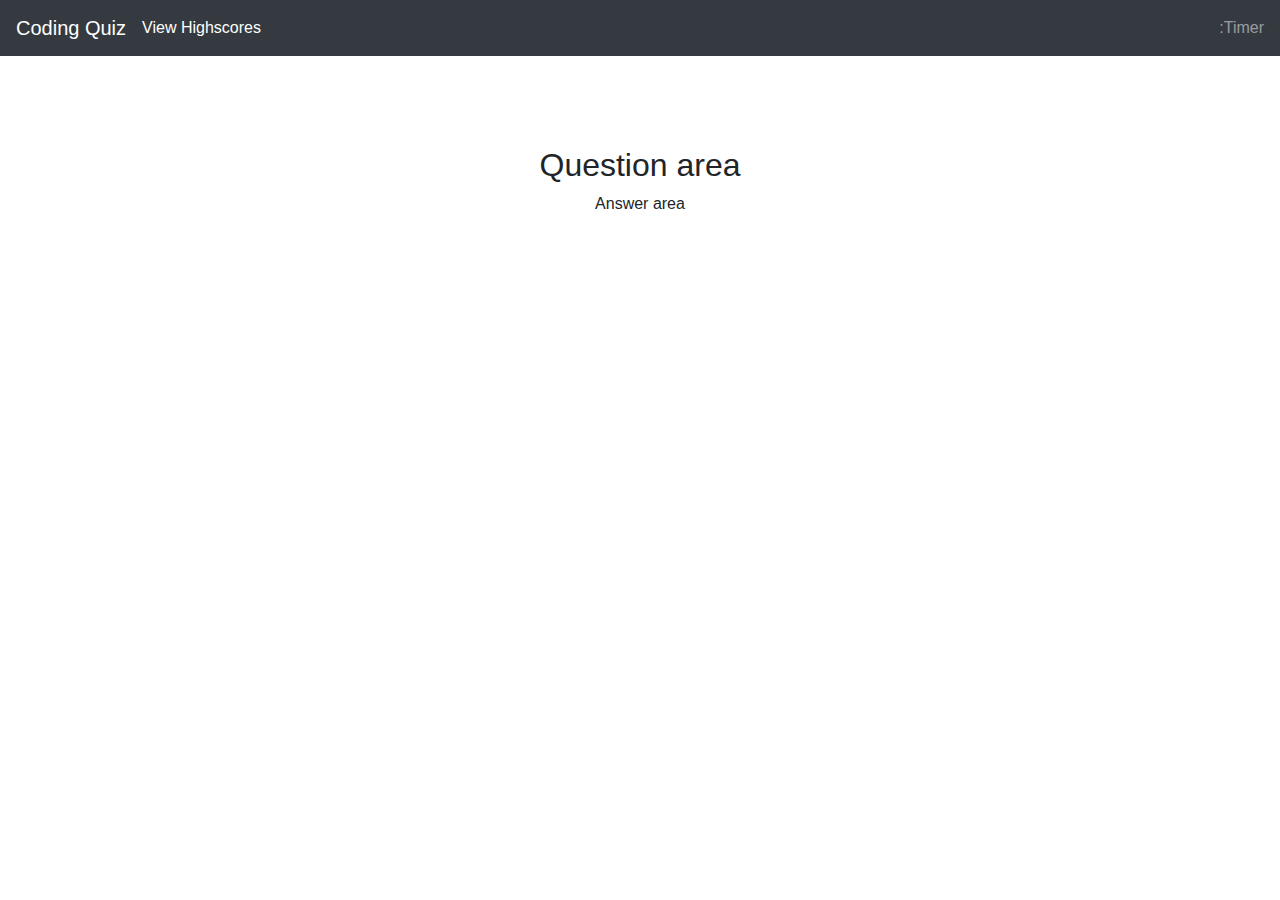
==== index.html @ a05e2c9d "Finished the main page and css" ====
<!DOCTYPE html>
<html lang="en">
<head>
    <meta charset="UTF-8">
    <meta name="viewport" content="width=device-width, initial-scale=1.0">
    <link rel="stylesheet" href="https://stackpath.bootstrapcdn.com/bootstrap/4.5.2/css/bootstrap.min.css" integrity="sha384-JcKb8q3iqJ61gNV9KGb8thSsNjpSL0n8PARn9HuZOnIxN0hoP+VmmDGMN5t9UJ0Z" crossorigin="anonymous">
    <link rel="stylesheet" href="style.css">
    <title>Coding Quiz</title>
</head>
<body>
    <nav class="navbar navbar-dark bg-dark">
        <span class="navbar-brand mb-0 h1">Coding Quiz</span>
        <ul class="navbar-nav mr-auto">
            <li class="nav-item active">
              <a class="nav-link" href="#">View Highscores<span class="sr-only">(current)</span></a> <!--Will save highscore then display-->
            </li>
        </ul>
        <span class="navbar-text">:Timer</span> <!--Timer-->
      </nav>
<main class="container text-center my-container">
    <div class="row">
        <div class="col">
           <h2>Question area</h2> <!--This will change depending on the question-->
        </div>
    </div>
    <div class="row">
        <div class="col">
            <p> Answer area</p> <!--Will be the Answer area. Have buttons or forms for answers-->
        </div>
    </div>
</main>
<!--
    Add navbar with reset highscore button on left and a timer on far right
    Main body/
    bellow have a bold text displaying questions
    Have a multiple choice buttons
    some questions might need a form box to input answer
    have a muted text stating the correct answer
    main body/
-->
</body>
</html>
---- style.css ----
html {
    position: relative;
    min-height: 100%;
}
body {
    margin-bottom: 60px;
}
.my-container {
    -webkit-border-radius: 25px;
    border-radius: 25px;
    margin-bottom: 20px;
    margin-top: 90px;
}
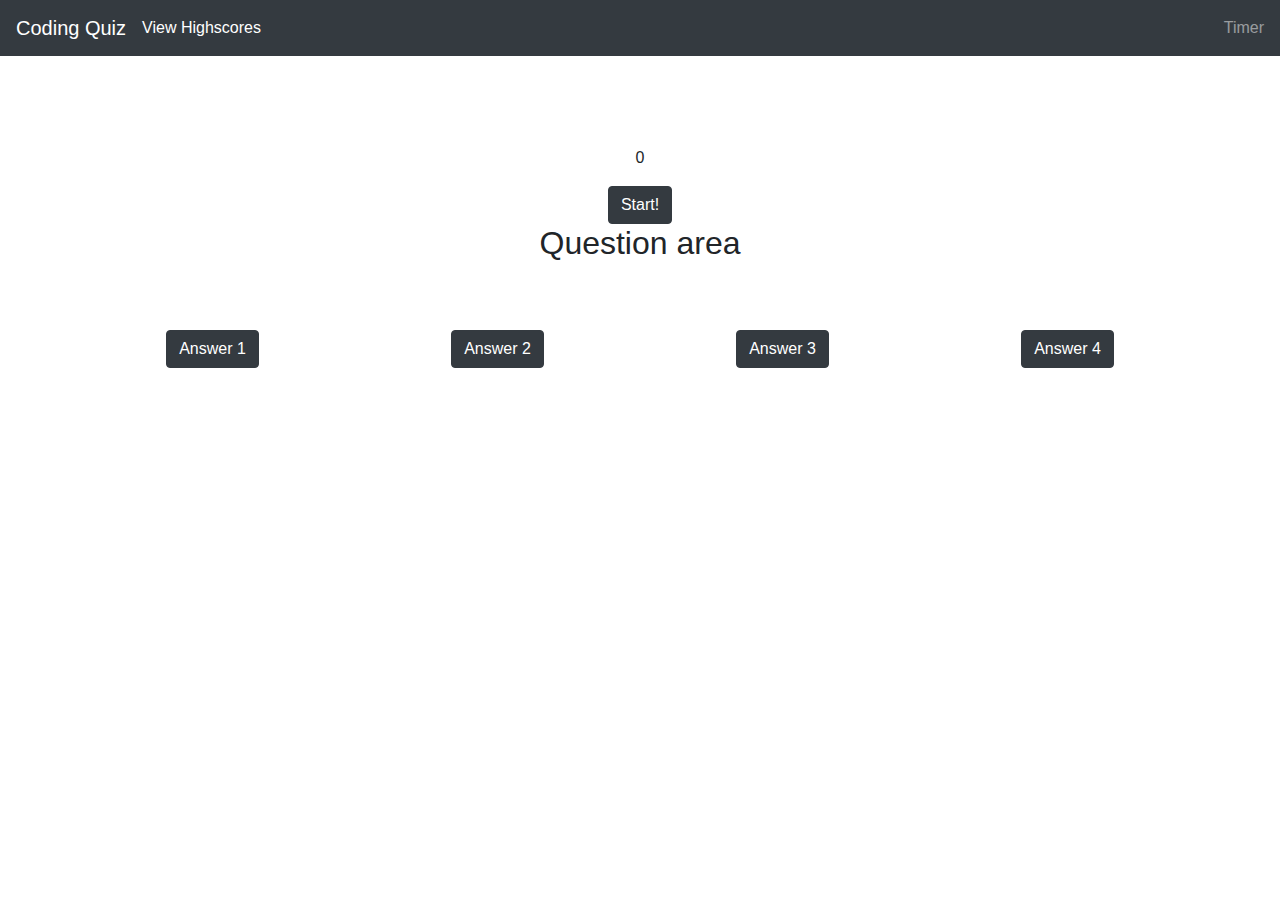
==== commit 3e90a0d2: "timer" ====
--- a/index.html
+++ b/index.html
@@ -15,20 +15,38 @@
               <a class="nav-link" href="#">View Highscores<span class="sr-only">(current)</span></a> <!--Will save highscore then display-->
             </li>
         </ul>
-        <span class="navbar-text">:Timer</span> <!--Timer-->
+        <span class="navbar-text">Timer</span> <!--Timer-->        
       </nav>
 <main class="container text-center my-container">
+    
+    <p id="timer">0</p>
+    <button id="start" type="button" class="btn btn-dark start">Start!</button>
+    
     <div class="row">
         <div class="col">
            <h2>Question area</h2> <!--This will change depending on the question-->
         </div>
     </div>
-    <div class="row">
+    <div class="row answercol"> <!--Will be the Answer area. Have buttons or forms for answers-->
         <div class="col">
-            <p> Answer area</p> <!--Will be the Answer area. Have buttons or forms for answers-->
+            <button type="button" class="btn btn-dark button1">Answer 1</button>
+        </div>
+        <div class="col">
+            <button type="button" class="btn btn-dark button2">Answer 2</button>
+        </div>
+        <div class="col">
+            <button type="button" class="btn btn-dark button3">Answer 3</button>
+        </div>
+        <div class="col">
+            <button type="button" class="btn btn-dark button4">Answer 4</button>
         </div>
     </div>
 </main>
+<!-- Questions
+What does CSS stand for?
+What does HTML stand for?
+
+-->
 <!--
     Add navbar with reset highscore button on left and a timer on far right
     Main body/
@@ -38,6 +56,7 @@
     have a muted text stating the correct answer
     main body/
 -->
+<script src="java.js"></script>
 </body>
 </html>
 
--- a/style.css
+++ b/style.css
@@ -10,4 +10,8 @@
     border-radius: 25px;
     margin-bottom: 20px;
     margin-top: 90px;
-}+}
+.answercol {
+    margin-top: 60px;
+}
+
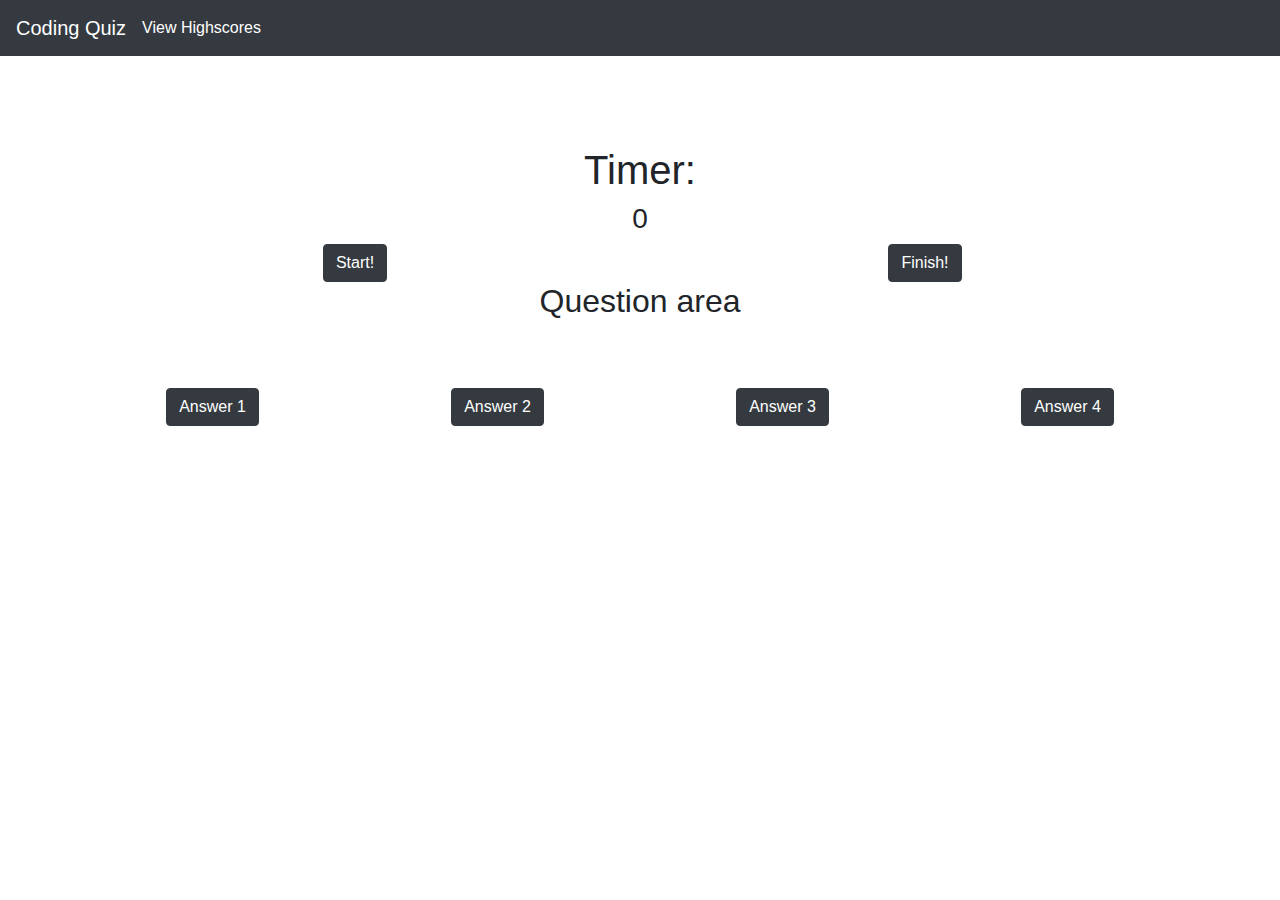
==== commit 8394c4e1: "question loader" ====
--- a/index.html
+++ b/index.html
@@ -8,37 +8,52 @@
     <title>Coding Quiz</title>
 </head>
 <body>
+    <!--Nav bar-->
     <nav class="navbar navbar-dark bg-dark">
         <span class="navbar-brand mb-0 h1">Coding Quiz</span>
         <ul class="navbar-nav mr-auto">
             <li class="nav-item active">
               <a class="nav-link" href="#">View Highscores<span class="sr-only">(current)</span></a> <!--Will save highscore then display-->
             </li>
-        </ul>
-        <span class="navbar-text">Timer</span> <!--Timer-->        
-      </nav>
+        </ul>       
+    </nav>
+<!--End of Nav-->
+
 <main class="container text-center my-container">
-    
-    <p id="timer">0</p>
-    <button id="start" type="button" class="btn btn-dark start">Start!</button>
-    
+    <!--Timer-->
     <div class="row">
         <div class="col">
-           <h2>Question area</h2> <!--This will change depending on the question-->
+            <h1>Timer:</h1>
+            <h3 id="timer">0</h3>                     
         </div>
     </div>
+    <div class="row">
+        <div class="col">
+            <button id="start" type="button" class="btn btn-dark start">Start!</button>
+        </div>        
+        <div class="col">
+            <button id="finish" type="button" class="btn btn-dark finish">Finish!</button>
+        </div>
+    </div> 
+    <!--Questions-->
+    <div class="row">
+        <div class="col">
+           <h2 id="question">Question area</h2> <!--This will change depending on the question-->
+        </div>
+    </div>
+    <!--Answer buttons-->
     <div class="row answercol"> <!--Will be the Answer area. Have buttons or forms for answers-->
         <div class="col">
-            <button type="button" class="btn btn-dark button1">Answer 1</button>
+            <button type="button" class="btn btn-dark answer1">Answer 1</button>
         </div>
         <div class="col">
-            <button type="button" class="btn btn-dark button2">Answer 2</button>
+            <button type="button" class="btn btn-dark answer2">Answer 2</button>
         </div>
         <div class="col">
-            <button type="button" class="btn btn-dark button3">Answer 3</button>
+            <button type="button" class="btn btn-dark answer3">Answer 3</button>
         </div>
         <div class="col">
-            <button type="button" class="btn btn-dark button4">Answer 4</button>
+            <button type="button" class="btn btn-dark answer4">Answer 4</button>
         </div>
     </div>
 </main>
@@ -48,7 +63,7 @@
 
 -->
 <!--
-    Add navbar with reset highscore button on left and a timer on far right
+    Add navbar with view highscore button on left and a timer on far right
     Main body/
     bellow have a bold text displaying questions
     Have a multiple choice buttons
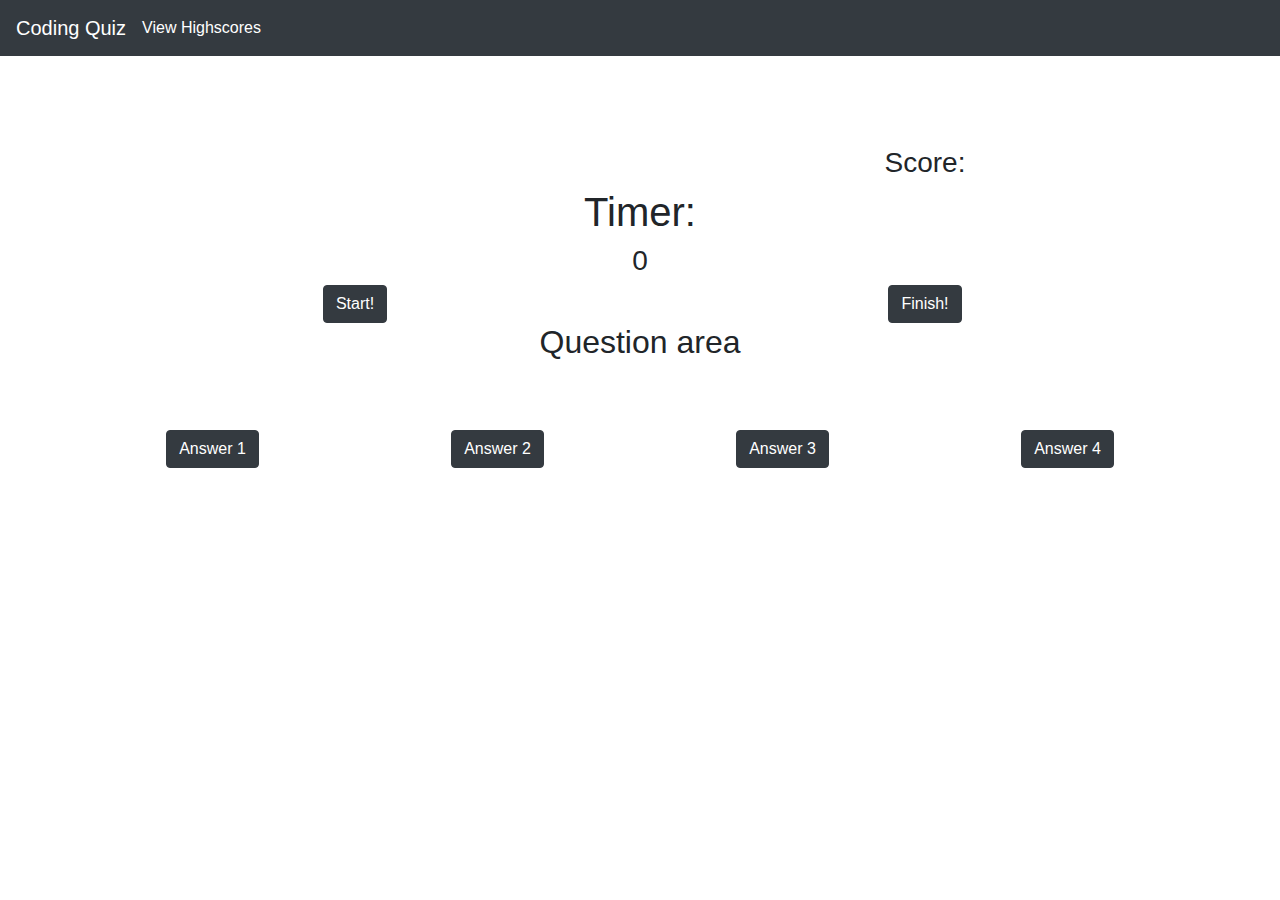
==== commit 43cfe9a8: "questions,asnwers" ====
--- a/index.html
+++ b/index.html
@@ -20,6 +20,15 @@
 <!--End of Nav-->
 
 <main class="container text-center my-container">
+    <div class="row">
+        <div class="col">
+            <h3 class="correct text-muted" id="correct"></h3>
+        </div>
+        <div class="col">
+            <h3>Score:<div class="score"></div></h3>
+        </div>
+    </div>
+
     <!--Timer-->
     <div class="row">
         <div class="col">
@@ -44,16 +53,16 @@
     <!--Answer buttons-->
     <div class="row answercol"> <!--Will be the Answer area. Have buttons or forms for answers-->
         <div class="col">
-            <button type="button" class="btn btn-dark answer1">Answer 1</button>
+            <button type="button" class="btn btn-dark answer1" id="answer1">Answer 1</button>
         </div>
         <div class="col">
-            <button type="button" class="btn btn-dark answer2">Answer 2</button>
+            <button type="button" class="btn btn-dark answer2" id="answer2">Answer 2</button>
         </div>
         <div class="col">
-            <button type="button" class="btn btn-dark answer3">Answer 3</button>
+            <button type="button" class="btn btn-dark answer3" id="answer3">Answer 3</button>
         </div>
         <div class="col">
-            <button type="button" class="btn btn-dark answer4">Answer 4</button>
+            <button type="button" class="btn btn-dark answer4" id="answer4">Answer 4</button>
         </div>
     </div>
 </main>
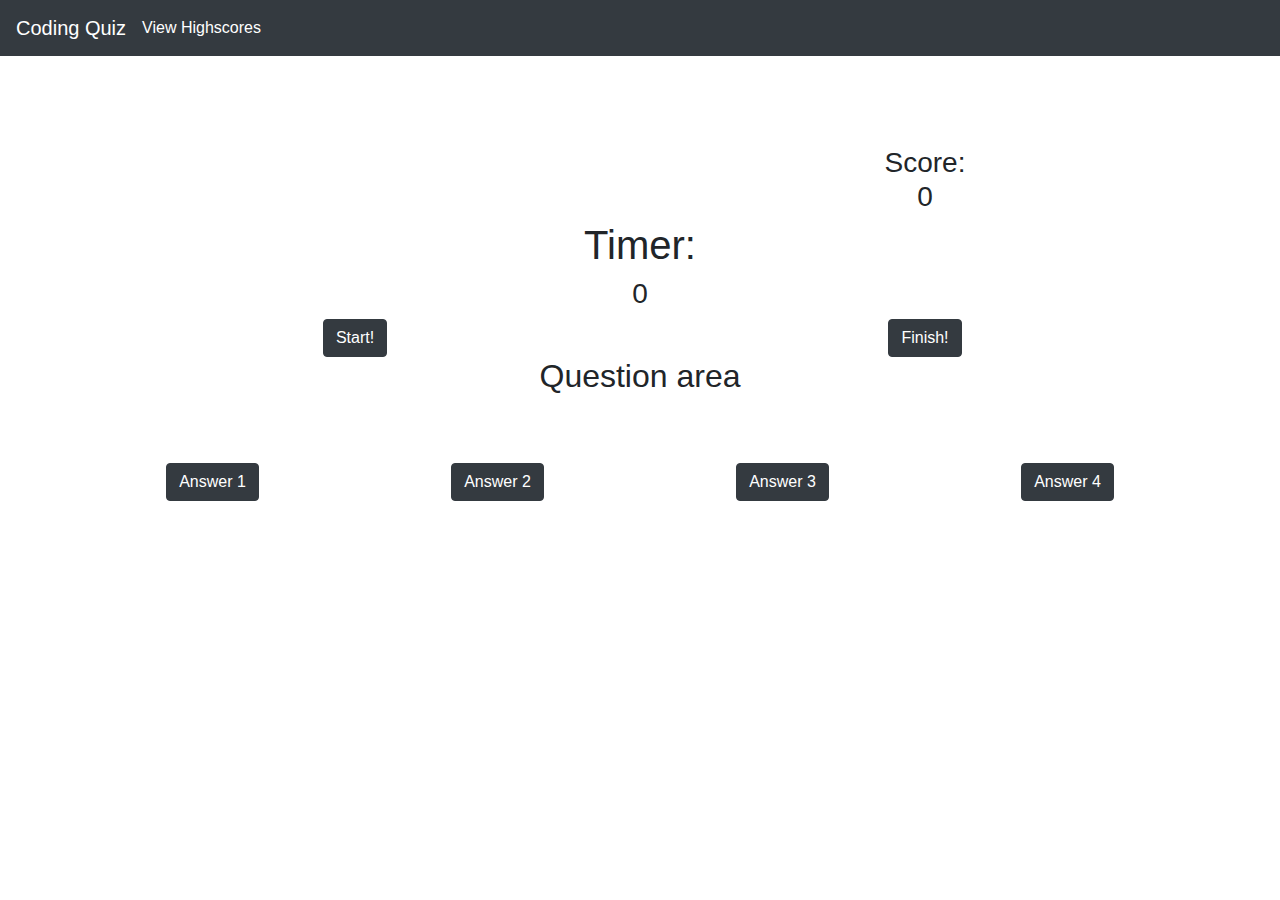
==== commit 88356aac: "ooft" ====
--- a/index.html
+++ b/index.html
@@ -13,7 +13,7 @@
         <span class="navbar-brand mb-0 h1">Coding Quiz</span>
         <ul class="navbar-nav mr-auto">
             <li class="nav-item active">
-              <a class="nav-link" href="#">View Highscores<span class="sr-only">(current)</span></a> <!--Will save highscore then display-->
+              <a class="nav-link" href="scores.html">View Highscores<span class="sr-only"></span></a> <!--Will save highscore then display-->
             </li>
         </ul>       
     </nav>
@@ -25,7 +25,7 @@
             <h3 class="correct text-muted" id="correct"></h3>
         </div>
         <div class="col">
-            <h3>Score:<div class="score"></div></h3>
+            <h3>Score:<div id="score">0</div></h3>
         </div>
     </div>
 
